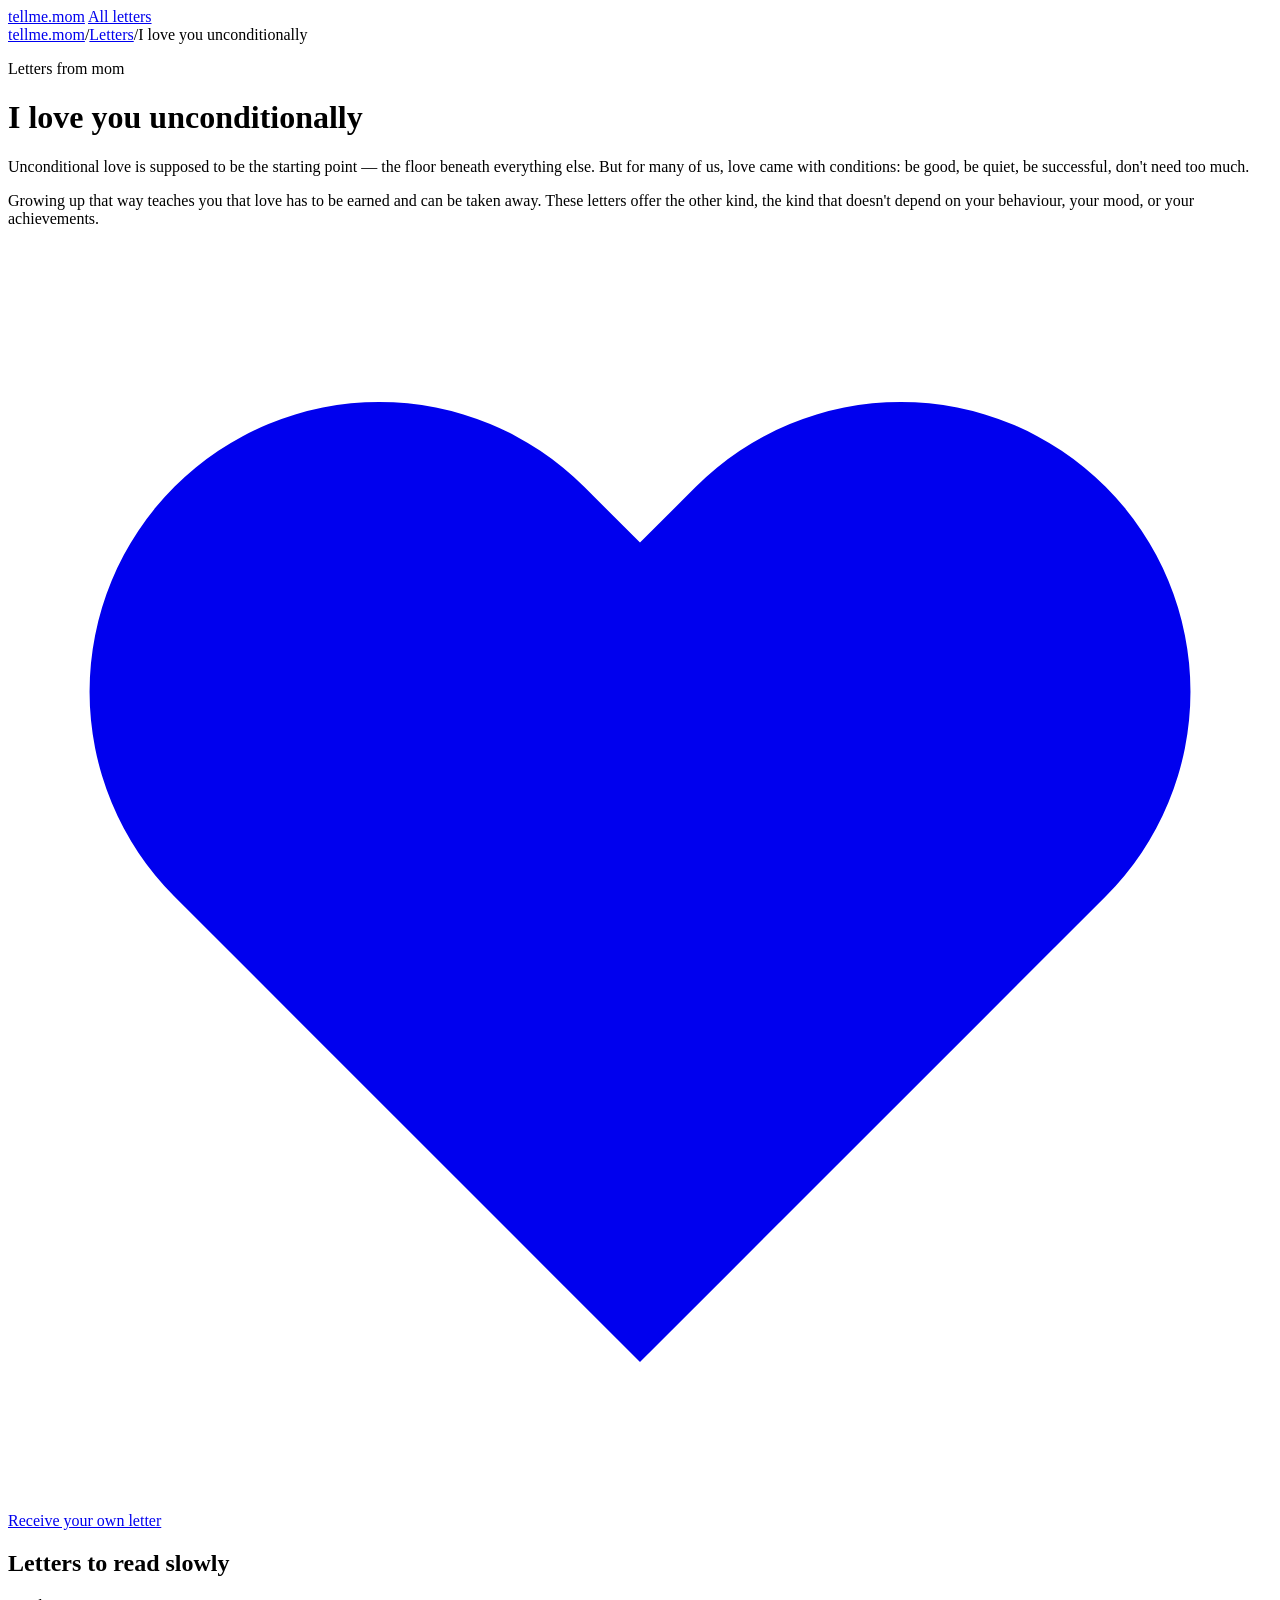
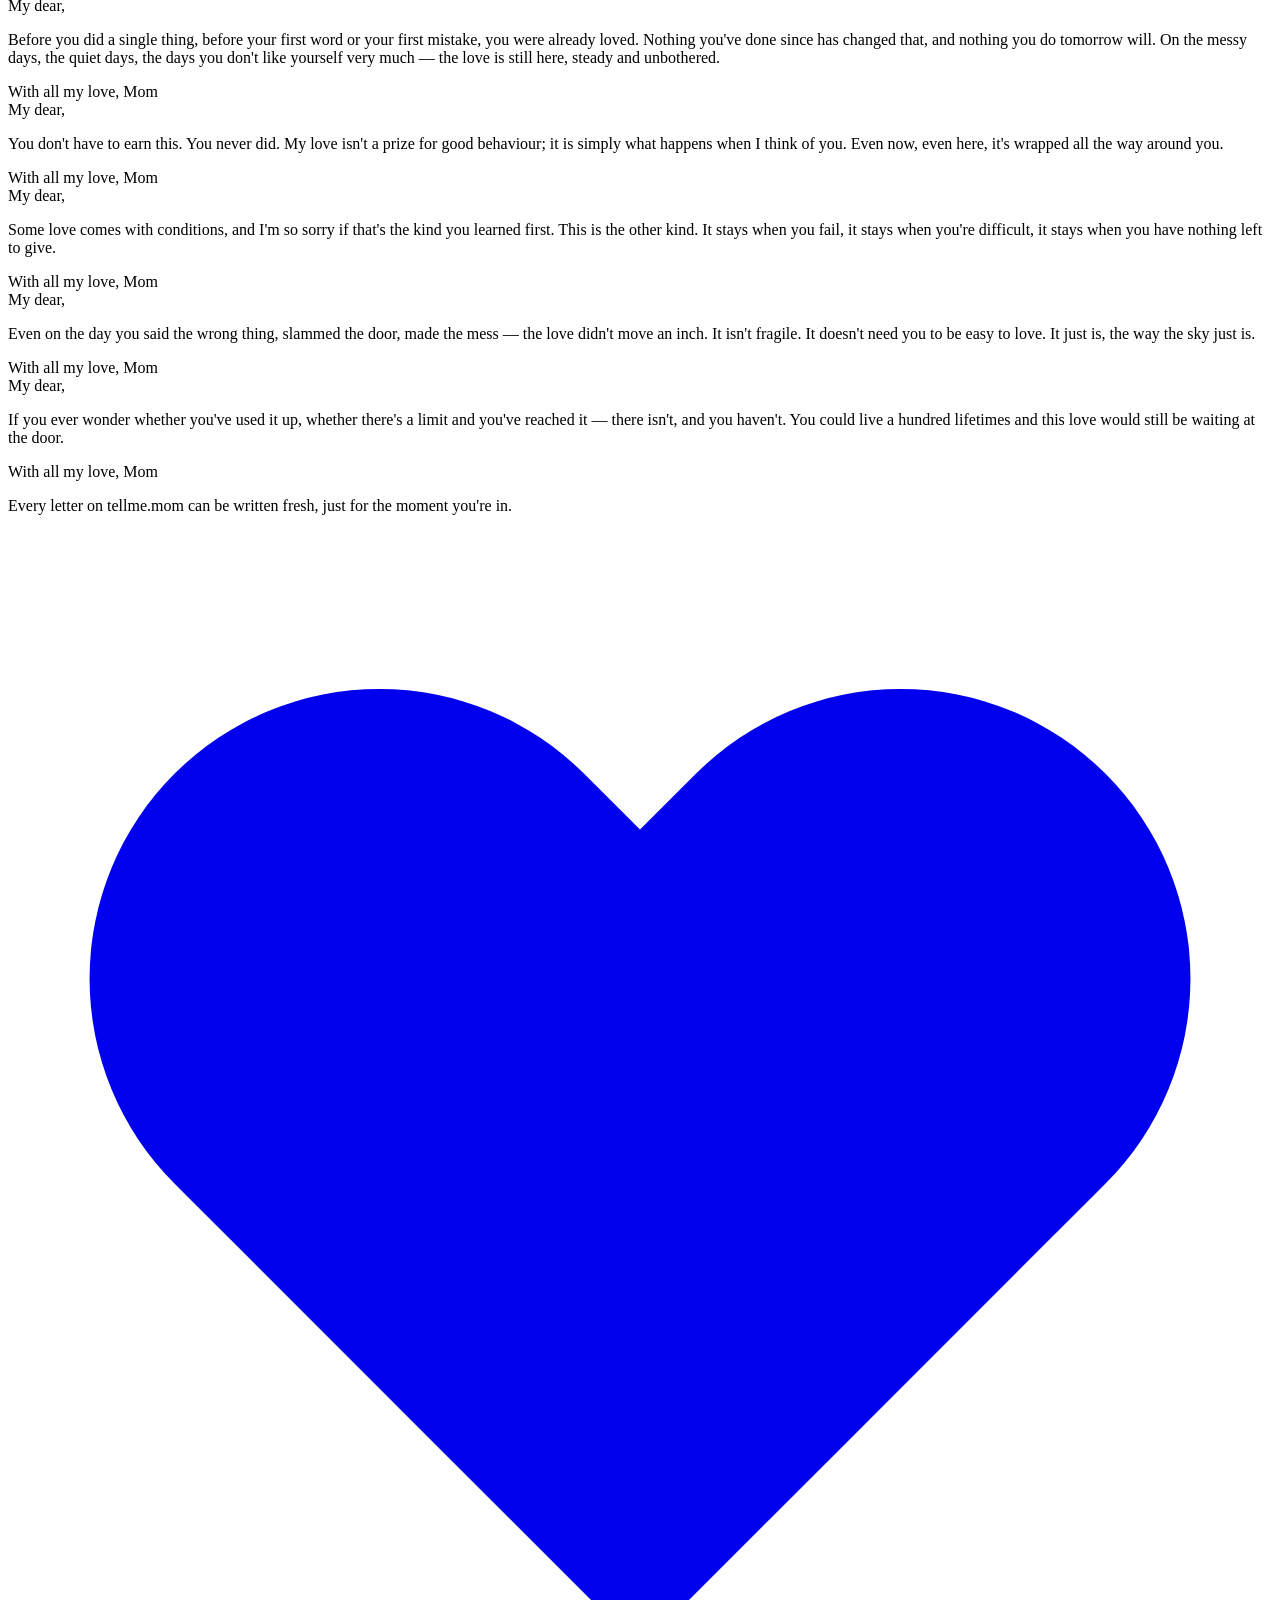
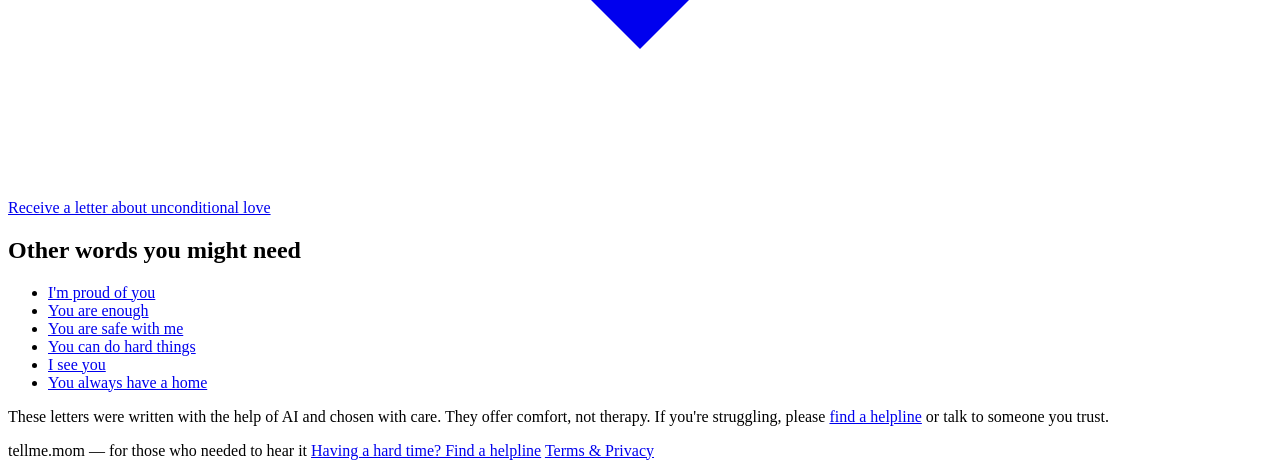
==== public/i-love-you.html @ 1fc51b27 "Add letter pages for SEO and a tracked roadmap - /letters hub and 7 theme pages, each with an intro " ====
<!DOCTYPE html>
<html lang="en">
<head>
  <meta charset="UTF-8">
  <meta name="viewport" content="width=device-width, initial-scale=1.0">
  <title>I love you unconditionally — letters from mom | tellme.mom</title>
  <meta name="description" content="Letters about unconditional love — the kind that doesn’t have to be earned. For anyone who learned that love comes with conditions.">
  <meta name="theme-color" content="#FDF8F3">
  <link rel="canonical" href="https://www.tellme.mom/i-love-you">
  <meta property="og:title" content="I love you unconditionally — letters from mom | tellme.mom">
  <meta property="og:description" content="Letters about unconditional love — the kind that doesn’t have to be earned. For anyone who learned that love comes with conditions.">
  <meta property="og:url" content="https://www.tellme.mom/i-love-you">
  <meta property="og:type" content="article">
  <meta property="og:image" content="https://www.tellme.mom/og-image.jpg">
  <meta name="twitter:card" content="summary_large_image">
  <meta name="twitter:title" content="I love you unconditionally — letters from mom | tellme.mom">
  <meta name="twitter:description" content="Letters about unconditional love — the kind that doesn’t have to be earned. For anyone who learned that love comes with conditions.">
  <meta name="twitter:image" content="https://www.tellme.mom/og-image.jpg">
  <script type="application/ld+json">{"@context":"https://schema.org","@graph":[{"@type":"WebPage","name":"I love you unconditionally — letters from mom | tellme.mom","url":"https://www.tellme.mom/i-love-you","description":"Letters about unconditional love — the kind that doesn’t have to be earned. For anyone who learned that love comes with conditions.","inLanguage":"en","isPartOf":{"@type":"WebSite","name":"tellme.mom","url":"https://www.tellme.mom"}},{"@type":"BreadcrumbList","itemListElement":[{"@type":"ListItem","position":1,"name":"tellme.mom","item":"https://www.tellme.mom"},{"@type":"ListItem","position":2,"name":"Letters","item":"https://www.tellme.mom/letters"},{"@type":"ListItem","position":3,"name":"I love you unconditionally","item":"https://www.tellme.mom/i-love-you"}]}]}</script>
  <link rel="preload" href="/fonts/CormorantGaramond-latin.woff2" as="font" type="font/woff2" crossorigin>
  <link rel="preload" href="/fonts/InstrumentSans-latin.woff2" as="font" type="font/woff2" crossorigin>
  <link rel="stylesheet" href="/pages.css">
  <link rel="icon" type="image/png" href="/favicon.png">
  <link rel="apple-touch-icon" href="/apple-touch-icon.png">
  <script defer src="/_vercel/insights/script.js"></script>
</head>
<body>
  <header class="site-header">
    <a class="logo" href="/">tellme<span>.mom</span></a>
    <a class="header-link" href="/letters">All letters</a>
  </header>

  <main class="page">
    <nav class="crumbs" aria-label="Breadcrumb">
      <a href="/">tellme.mom</a><span aria-hidden="true">/</span><a href="/letters">Letters</a><span aria-hidden="true">/</span><span aria-current="page">I love you unconditionally</span>
    </nav>

    <p class="eyebrow">Letters from mom</p>
    <h1 class="headline">I love you unconditionally</h1>
    <div class="lede">
      <p>Unconditional love is supposed to be the starting point — the floor beneath everything else. But for many of us, love came with conditions: be good, be quiet, be successful, don't need too much.</p>
      <p>Growing up that way teaches you that love has to be earned and can be taken away. These letters offer the other kind, the kind that doesn't depend on your behaviour, your mood, or your achievements.</p>
    </div>
    <a class="btn" href="/?need=love"><svg aria-hidden="true" viewBox="0 0 24 24" fill="currentColor"><path d="M20.84 4.61a5.5 5.5 0 0 0-7.78 0L12 5.67l-1.06-1.06a5.5 5.5 0 0 0-7.78 7.78l1.06 1.06L12 21.23l7.78-7.78 1.06-1.06a5.5 5.5 0 0 0 0-7.78z"/></svg>Receive your own letter</a>

    <section class="letters" aria-labelledby="letters-title">
      <h2 class="section-title" id="letters-title">Letters to read slowly</h2>
      <article class="letter">
        <span class="letter-salutation">My dear,</span>
        <p class="letter-body">Before you did a single thing, before your first word or your first mistake, you were already loved. Nothing you've done since has changed that, and nothing you do tomorrow will. On the messy days, the quiet days, the days you don't like yourself very much — the love is still here, steady and unbothered.</p>
        <span class="letter-closing">With all my love, Mom</span>
      </article>
      <article class="letter">
        <span class="letter-salutation">My dear,</span>
        <p class="letter-body">You don't have to earn this. You never did. My love isn't a prize for good behaviour; it is simply what happens when I think of you. Even now, even here, it's wrapped all the way around you.</p>
        <span class="letter-closing">With all my love, Mom</span>
      </article>
      <article class="letter">
        <span class="letter-salutation">My dear,</span>
        <p class="letter-body">Some love comes with conditions, and I'm so sorry if that's the kind you learned first. This is the other kind. It stays when you fail, it stays when you're difficult, it stays when you have nothing left to give.</p>
        <span class="letter-closing">With all my love, Mom</span>
      </article>
      <article class="letter">
        <span class="letter-salutation">My dear,</span>
        <p class="letter-body">Even on the day you said the wrong thing, slammed the door, made the mess — the love didn't move an inch. It isn't fragile. It doesn't need you to be easy to love. It just is, the way the sky just is.</p>
        <span class="letter-closing">With all my love, Mom</span>
      </article>
      <article class="letter">
        <span class="letter-salutation">My dear,</span>
        <p class="letter-body">If you ever wonder whether you've used it up, whether there's a limit and you've reached it — there isn't, and you haven't. You could live a hundred lifetimes and this love would still be waiting at the door.</p>
        <span class="letter-closing">With all my love, Mom</span>
      </article>
    </section>

    <section class="cta">
      <p>Every letter on tellme.mom can be written fresh, just for the moment you're in.</p>
      <a class="btn" href="/?need=love"><svg aria-hidden="true" viewBox="0 0 24 24" fill="currentColor"><path d="M20.84 4.61a5.5 5.5 0 0 0-7.78 0L12 5.67l-1.06-1.06a5.5 5.5 0 0 0-7.78 7.78l1.06 1.06L12 21.23l7.78-7.78 1.06-1.06a5.5 5.5 0 0 0 0-7.78z"/></svg>Receive a letter about unconditional love</a>
    </section>

    <section class="more" aria-labelledby="more-title">
      <h2 class="section-title" id="more-title">Other words you might need</h2>
      <ul class="chips">
        <li><a class="chip" href="/im-proud-of-you">I'm proud of you</a></li>
        <li><a class="chip" href="/you-are-enough">You are enough</a></li>
        <li><a class="chip" href="/you-are-safe">You are safe with me</a></li>
        <li><a class="chip" href="/you-can-do-hard-things">You can do hard things</a></li>
        <li><a class="chip" href="/i-see-you">I see you</a></li>
        <li><a class="chip" href="/you-always-have-a-home">You always have a home</a></li>
      </ul>
    </section>

    <p class="disclaimer">These letters were written with the help of AI and chosen with care. They offer comfort, not therapy. If you're struggling, please <a href="https://findahelpline.com" target="_blank" rel="noopener">find a helpline</a> or talk to someone you trust.</p>
  </main>

  <footer class="site-footer">
    <span>tellme.mom — for those who needed to hear it</span>
    <a class="footer-help" href="https://findahelpline.com" target="_blank" rel="noopener">Having a hard time? Find a helpline</a>
    <a href="/#terms">Terms &amp; Privacy</a>
  </footer>
</body>
</html>
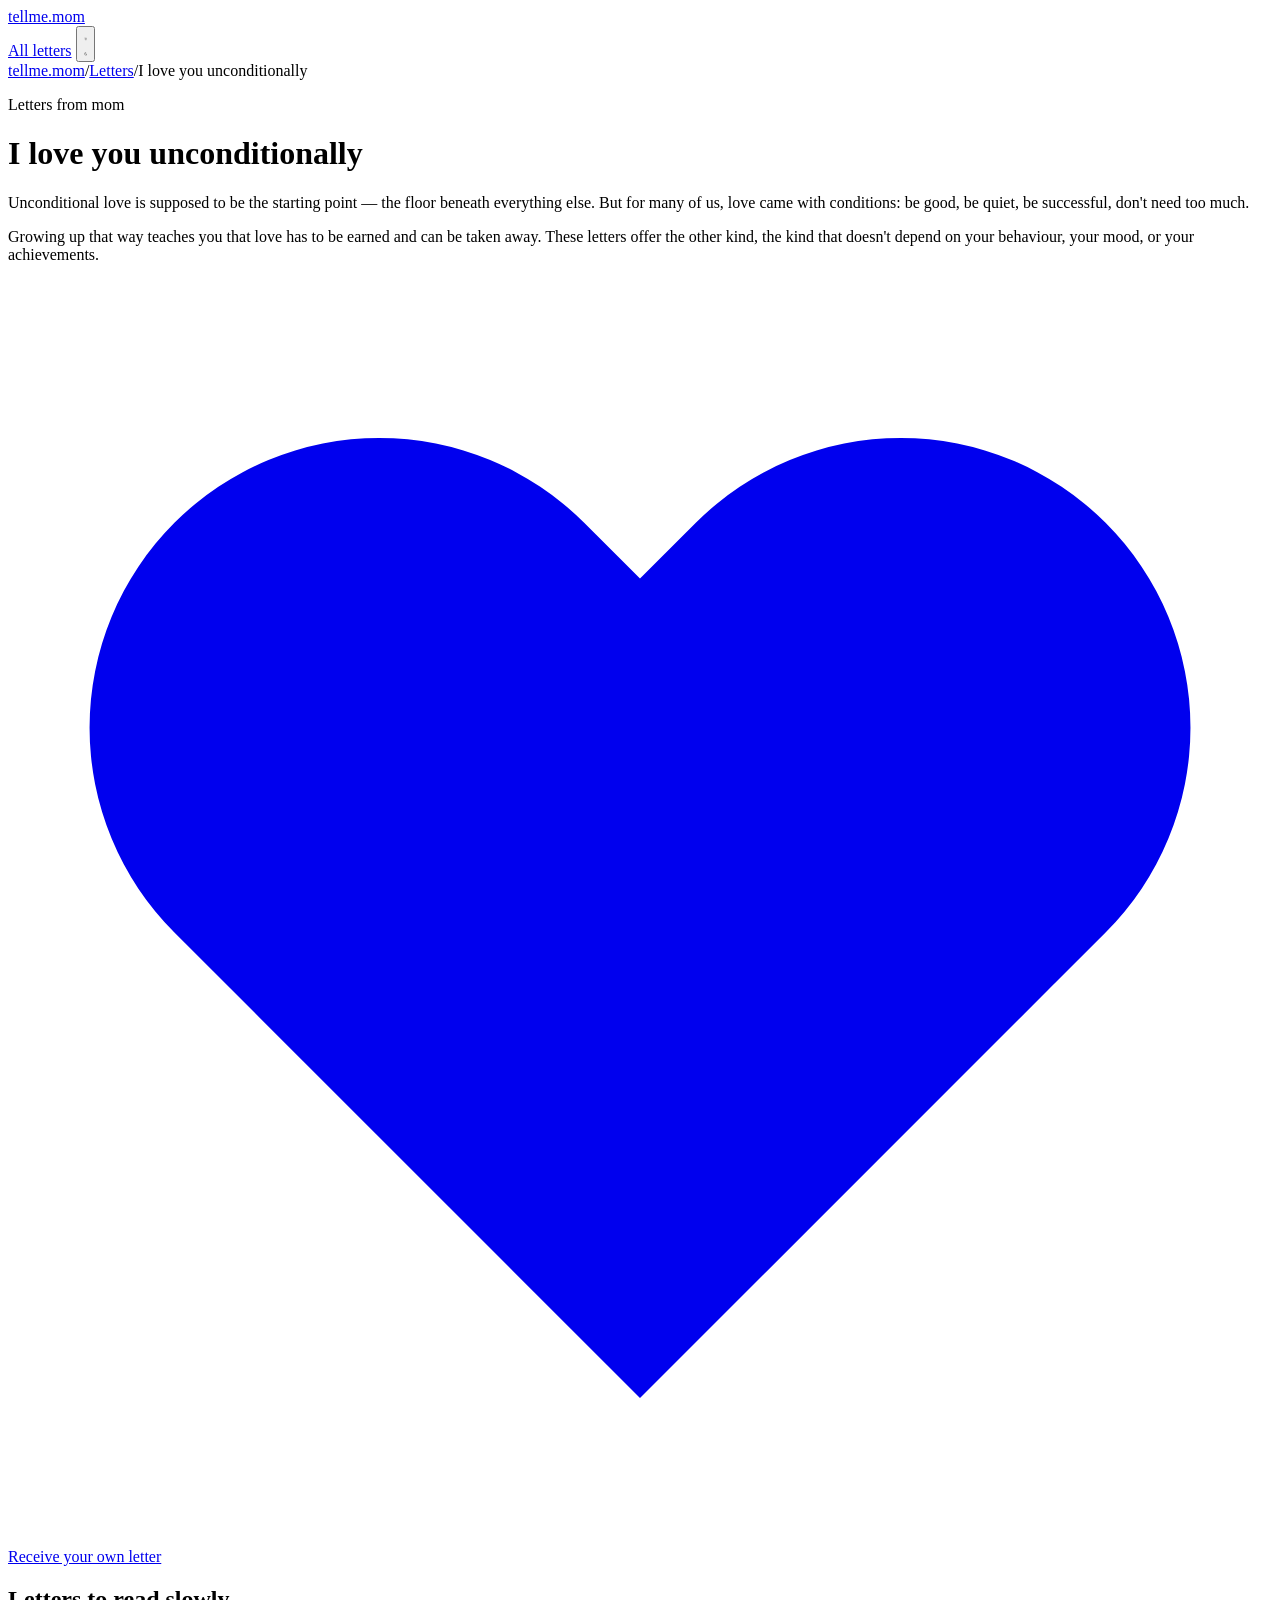
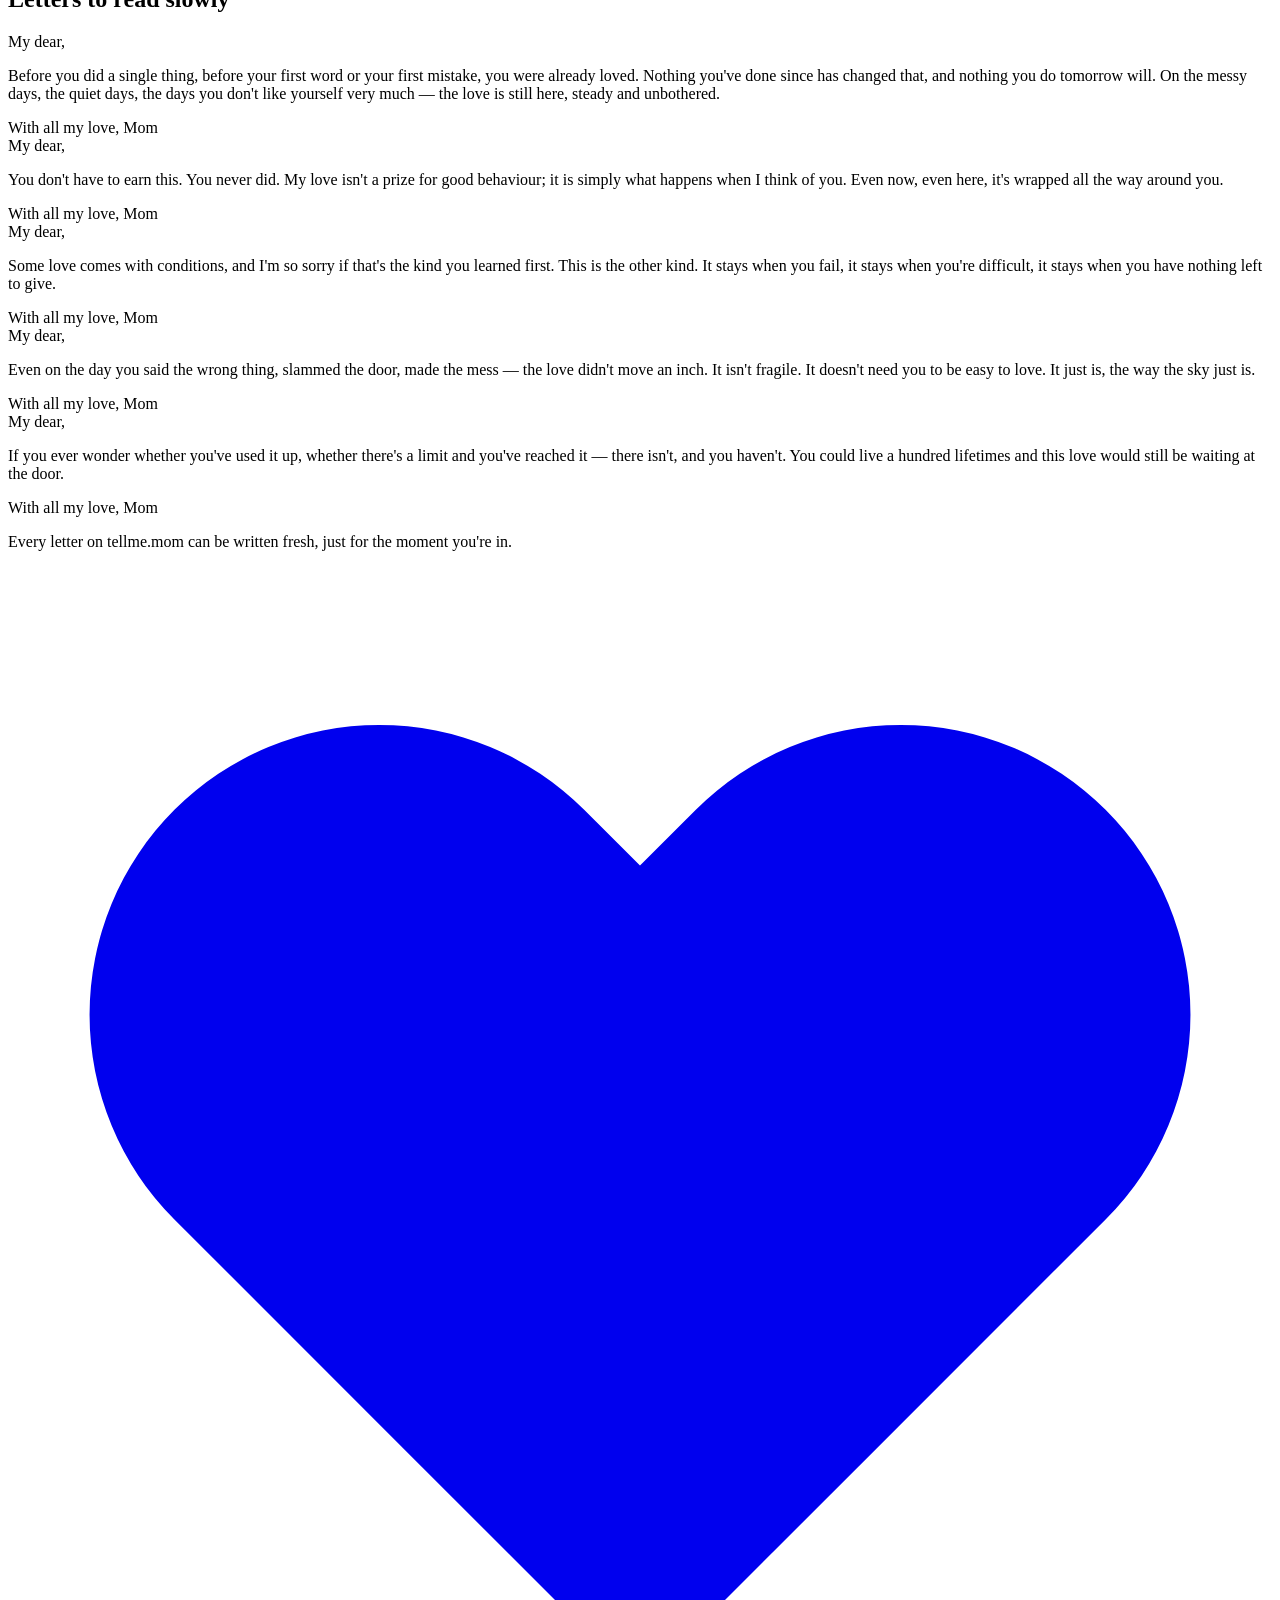
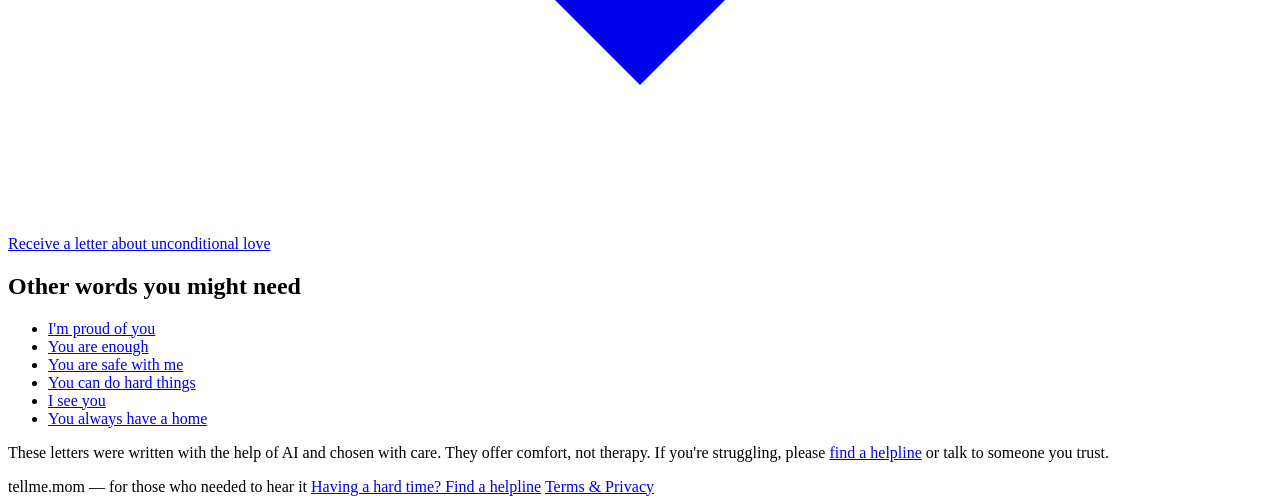
==== commit f007773b: "Night mode, name, keepsake box, live writing, situations, envelope, PWA - Night mode: warm dark them" ====
--- a/public/i-love-you.html
+++ b/public/i-love-you.html
@@ -22,12 +22,20 @@
   <link rel="stylesheet" href="/pages.css">
   <link rel="icon" type="image/png" href="/favicon.png">
   <link rel="apple-touch-icon" href="/apple-touch-icon.png">
+  <link rel="manifest" href="/manifest.webmanifest">
+  <script src="/site.js"></script>
   <script defer src="/_vercel/insights/script.js"></script>
 </head>
 <body>
   <header class="site-header">
     <a class="logo" href="/">tellme<span>.mom</span></a>
-    <a class="header-link" href="/letters">All letters</a>
+    <div class="header-right">
+      <a class="header-link" href="/letters">All letters</a>
+      <button type="button" class="theme-toggle" data-theme-toggle aria-pressed="false" aria-label="Switch to night mode" title="Night mode">
+        <svg class="sun" aria-hidden="true" viewBox="0 0 24 24" fill="none" stroke="currentColor" stroke-width="1.8"><circle cx="12" cy="12" r="4"/><path d="M12 2v2M12 20v2M4.93 4.93l1.41 1.41M17.66 17.66l1.41 1.41M2 12h2M20 12h2M4.93 19.07l1.41-1.41M17.66 6.34l1.41-1.41"/></svg>
+        <svg class="moon" aria-hidden="true" viewBox="0 0 24 24" fill="none" stroke="currentColor" stroke-width="1.8"><path d="M21 12.79A9 9 0 1 1 11.21 3 7 7 0 0 0 21 12.79z"/></svg>
+      </button>
+    </div>
   </header>
 
   <main class="page">
@@ -96,6 +104,7 @@
     <span>tellme.mom — for those who needed to hear it</span>
     <a class="footer-help" href="https://findahelpline.com" target="_blank" rel="noopener">Having a hard time? Find a helpline</a>
     <a href="/#terms">Terms &amp; Privacy</a>
+    <button type="button" class="link-btn" data-install hidden>Install app</button>
   </footer>
 </body>
 </html>
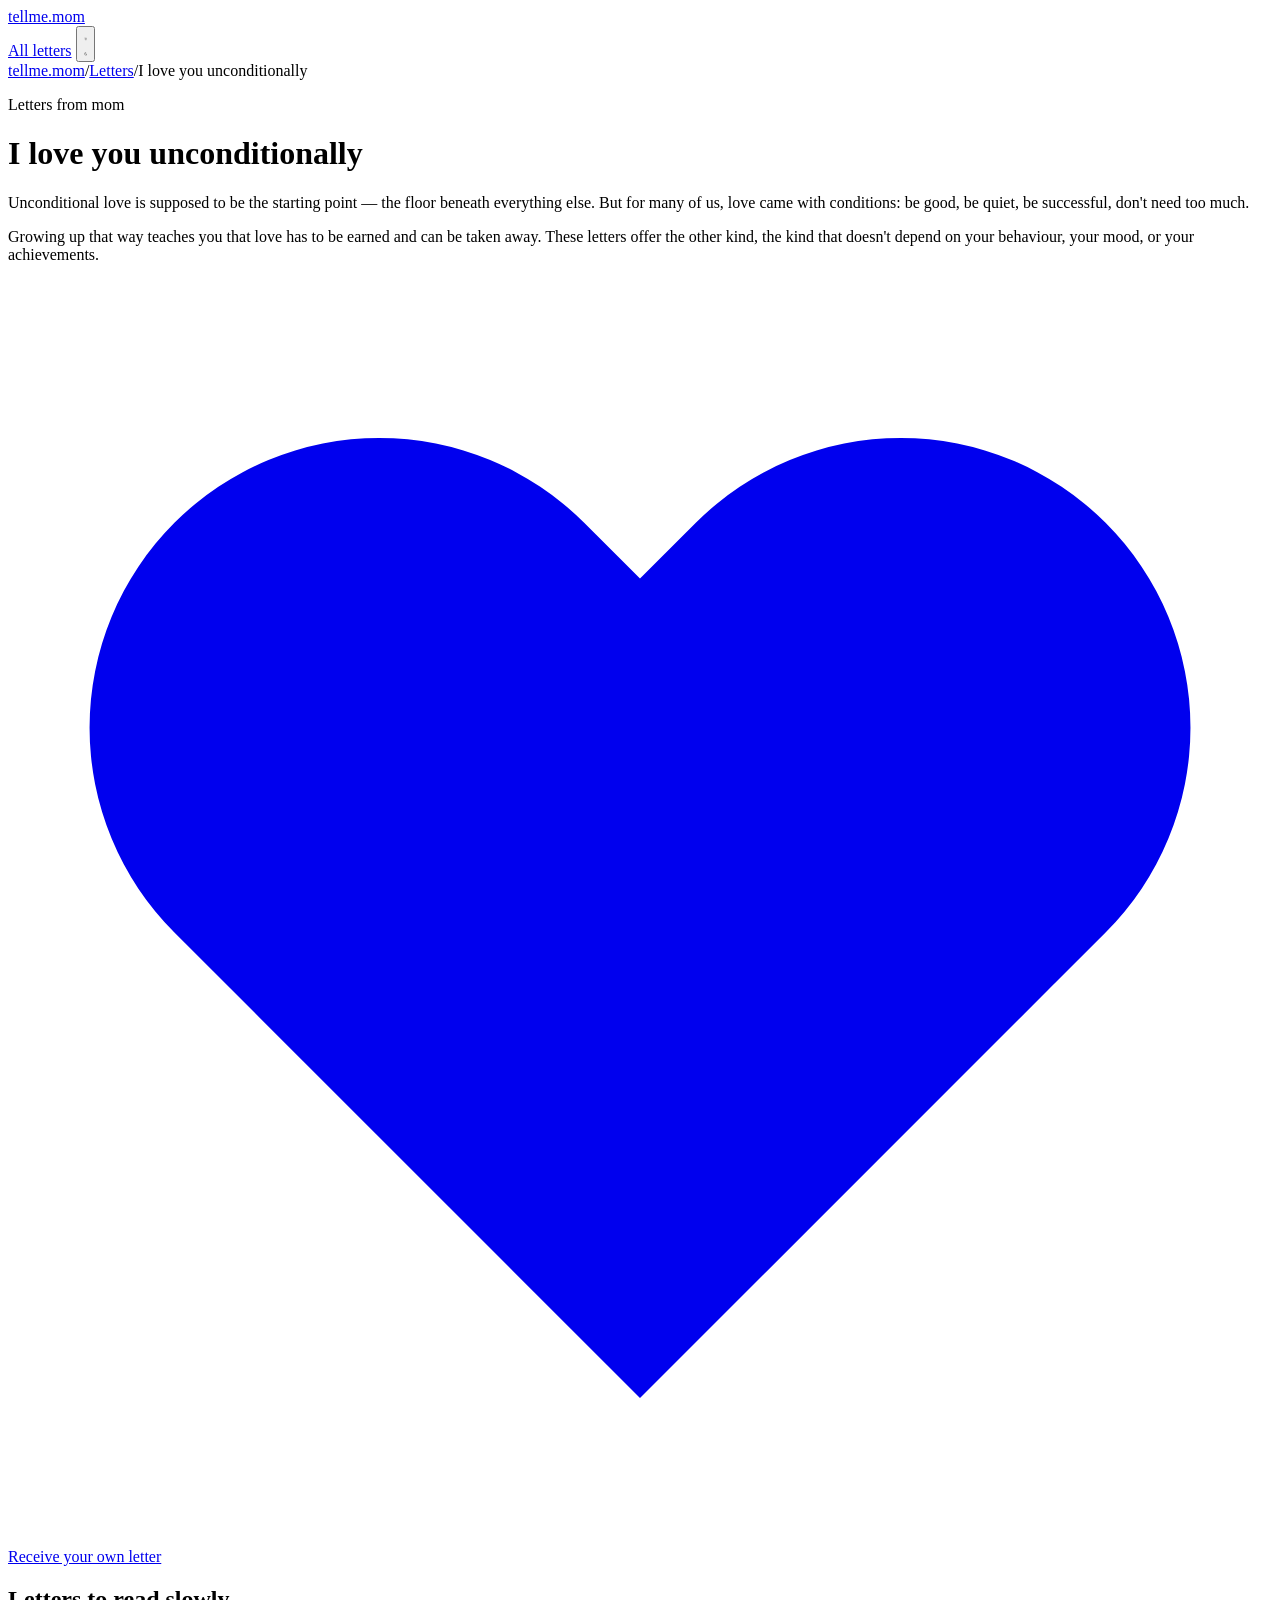
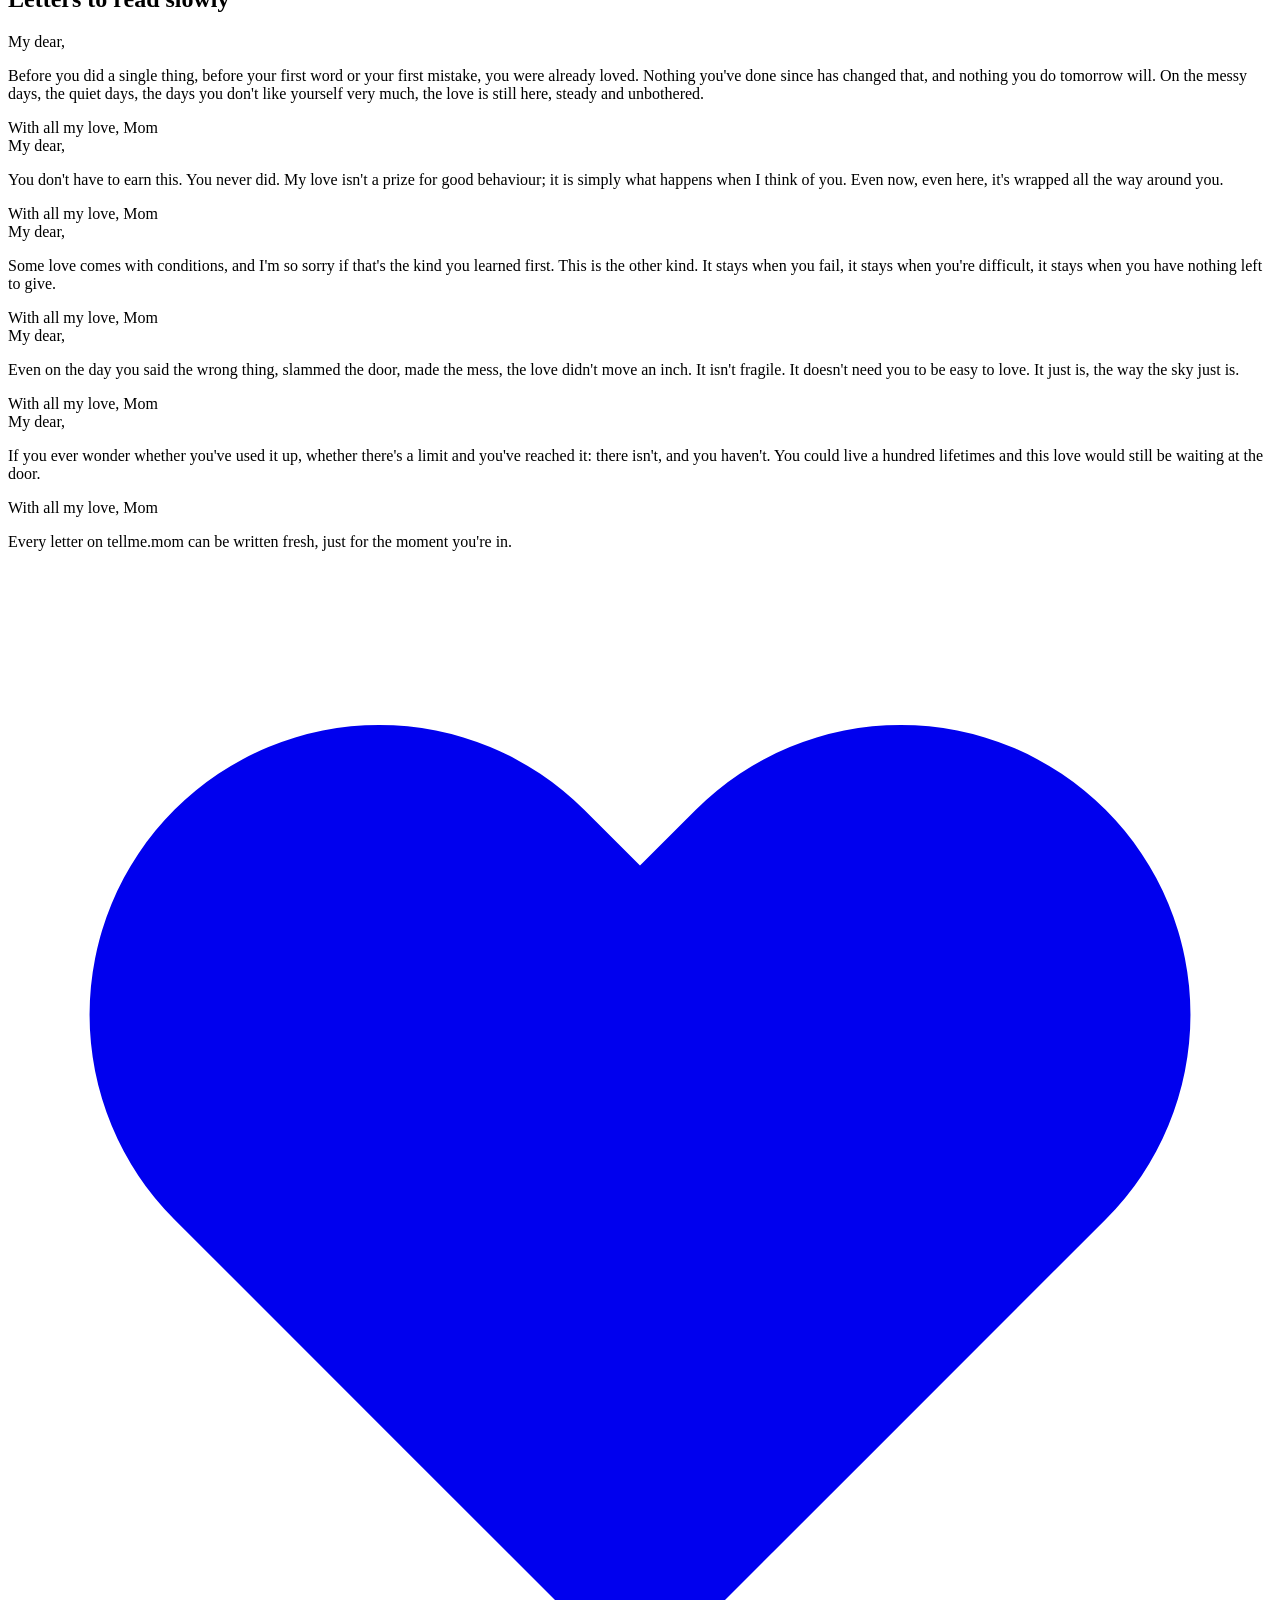
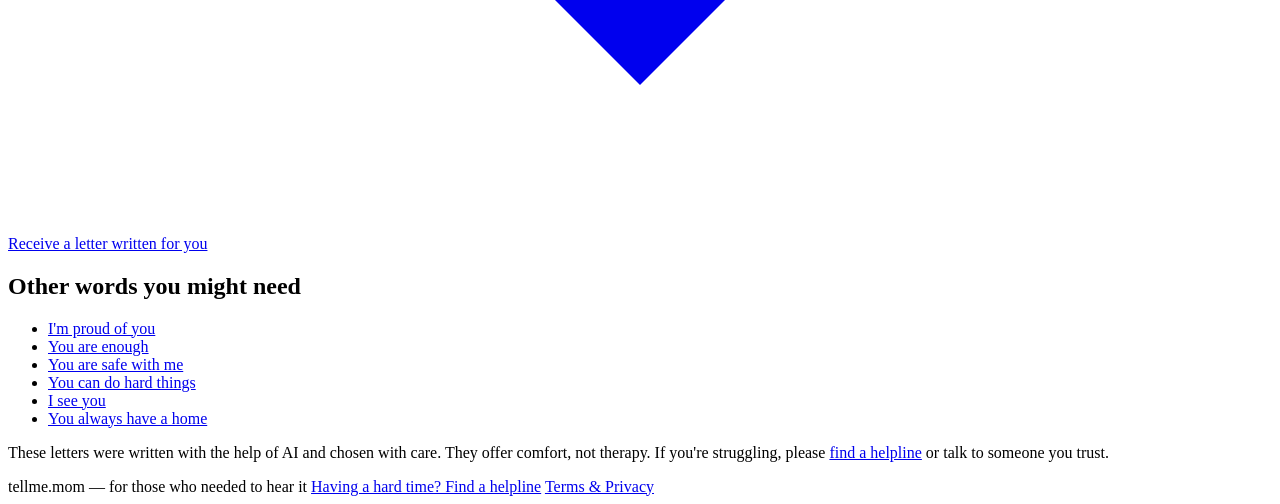
==== commit 8e4f868e: "One-line buttons, calmer writing pace, no dashes in letters - Button labels never wrap; share window" ====
--- a/public/i-love-you.html
+++ b/public/i-love-you.html
@@ -55,7 +55,7 @@
       <h2 class="section-title" id="letters-title">Letters to read slowly</h2>
       <article class="letter">
         <span class="letter-salutation">My dear,</span>
-        <p class="letter-body">Before you did a single thing, before your first word or your first mistake, you were already loved. Nothing you've done since has changed that, and nothing you do tomorrow will. On the messy days, the quiet days, the days you don't like yourself very much — the love is still here, steady and unbothered.</p>
+        <p class="letter-body">Before you did a single thing, before your first word or your first mistake, you were already loved. Nothing you've done since has changed that, and nothing you do tomorrow will. On the messy days, the quiet days, the days you don't like yourself very much, the love is still here, steady and unbothered.</p>
         <span class="letter-closing">With all my love, Mom</span>
       </article>
       <article class="letter">
@@ -70,19 +70,19 @@
       </article>
       <article class="letter">
         <span class="letter-salutation">My dear,</span>
-        <p class="letter-body">Even on the day you said the wrong thing, slammed the door, made the mess — the love didn't move an inch. It isn't fragile. It doesn't need you to be easy to love. It just is, the way the sky just is.</p>
+        <p class="letter-body">Even on the day you said the wrong thing, slammed the door, made the mess, the love didn't move an inch. It isn't fragile. It doesn't need you to be easy to love. It just is, the way the sky just is.</p>
         <span class="letter-closing">With all my love, Mom</span>
       </article>
       <article class="letter">
         <span class="letter-salutation">My dear,</span>
-        <p class="letter-body">If you ever wonder whether you've used it up, whether there's a limit and you've reached it — there isn't, and you haven't. You could live a hundred lifetimes and this love would still be waiting at the door.</p>
+        <p class="letter-body">If you ever wonder whether you've used it up, whether there's a limit and you've reached it: there isn't, and you haven't. You could live a hundred lifetimes and this love would still be waiting at the door.</p>
         <span class="letter-closing">With all my love, Mom</span>
       </article>
     </section>
 
     <section class="cta">
       <p>Every letter on tellme.mom can be written fresh, just for the moment you're in.</p>
-      <a class="btn" href="/?need=love"><svg aria-hidden="true" viewBox="0 0 24 24" fill="currentColor"><path d="M20.84 4.61a5.5 5.5 0 0 0-7.78 0L12 5.67l-1.06-1.06a5.5 5.5 0 0 0-7.78 7.78l1.06 1.06L12 21.23l7.78-7.78 1.06-1.06a5.5 5.5 0 0 0 0-7.78z"/></svg>Receive a letter about unconditional love</a>
+      <a class="btn" href="/?need=love"><svg aria-hidden="true" viewBox="0 0 24 24" fill="currentColor"><path d="M20.84 4.61a5.5 5.5 0 0 0-7.78 0L12 5.67l-1.06-1.06a5.5 5.5 0 0 0-7.78 7.78l1.06 1.06L12 21.23l7.78-7.78 1.06-1.06a5.5 5.5 0 0 0 0-7.78z"/></svg>Receive a letter written for you</a>
     </section>
 
     <section class="more" aria-labelledby="more-title">
